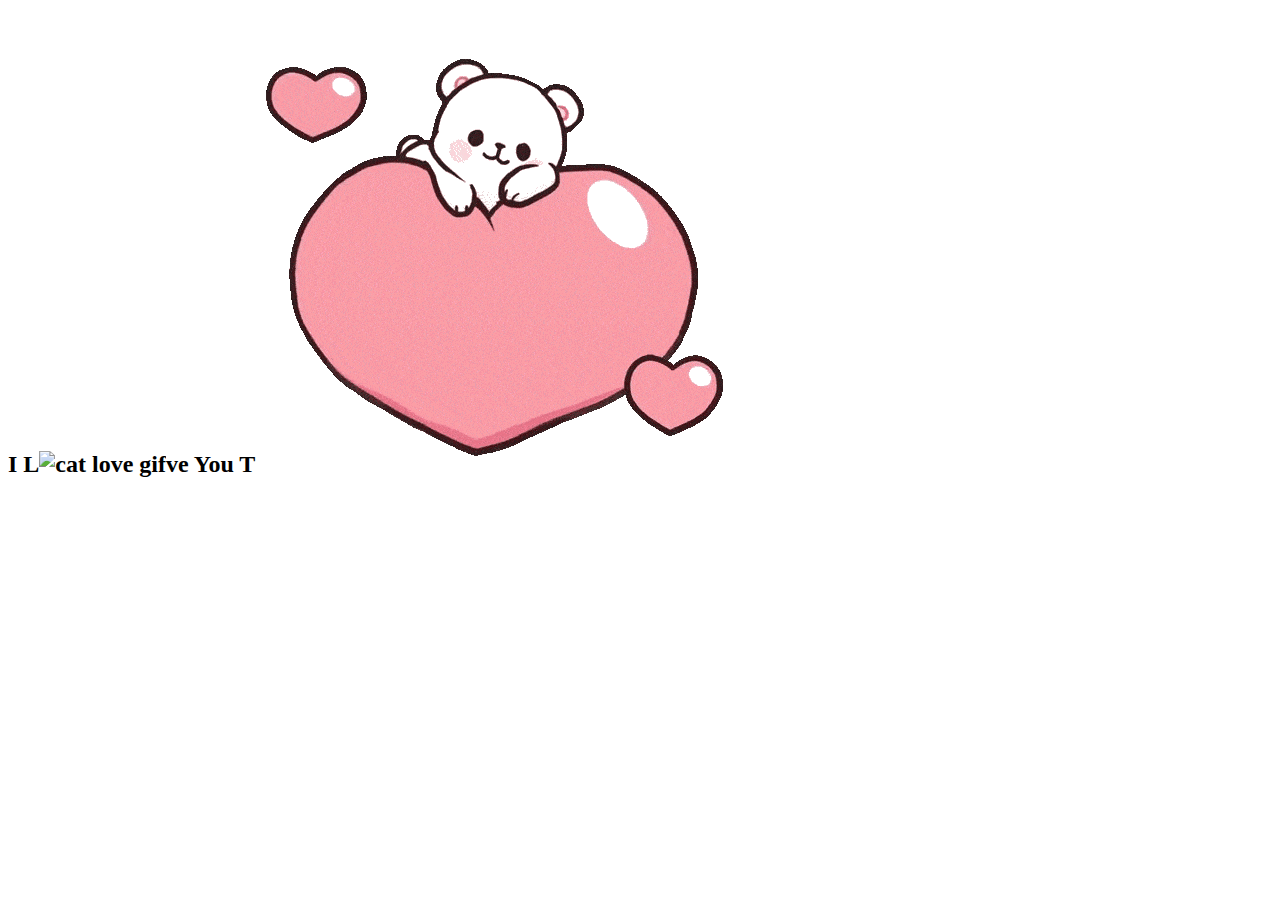
==== yes.html @ cead2b7f "Update yes.html" ====
<!doctype html>
<html>
<head>
<meta charset="utf-8">
<title>Yes Expression</title>
	<link rel="stylesheet" href="style.css">
</head>

<body>
	<div class="container">
	<div class="yes">
		<h2>I L<img src="https://github.com/KittiesCode/Love-Expression-Code/blob/main/output-onlinegiftools.gif" alt="cat love gif">ve You T<img ><img src="output-onlinegiftools.gif" alt=""></h2>
		</div>
	</div>
</body>
</html>
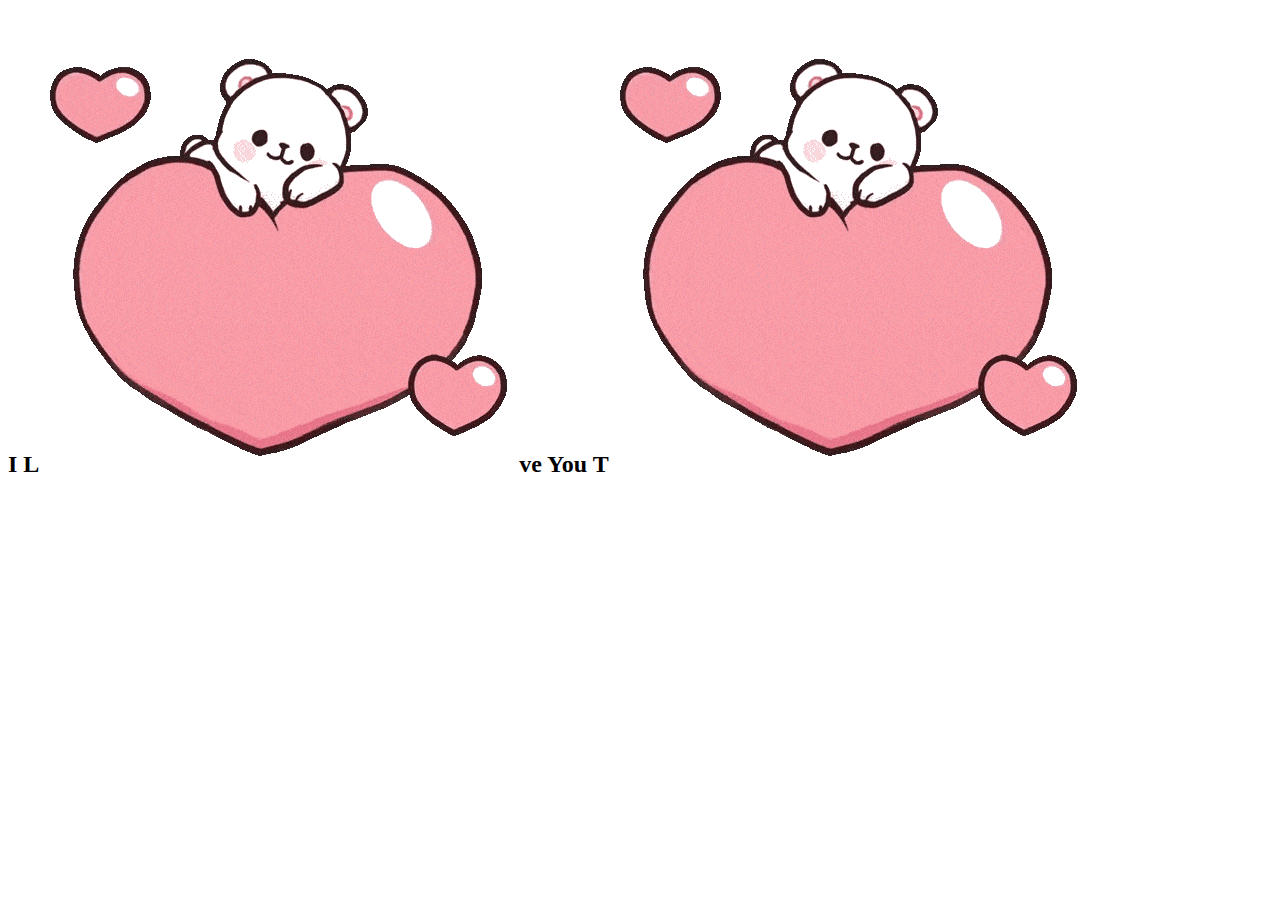
==== commit 54c83991: "Update yes.html" ====
--- a/yes.html
+++ b/yes.html
@@ -9,7 +9,7 @@
 <body>
 	<div class="container">
 	<div class="yes">
-		<h2>I L<img src="https://github.com/KittiesCode/Love-Expression-Code/blob/main/output-onlinegiftools.gif" alt="cat love gif">ve You T<img ><img src="output-onlinegiftools.gif" alt=""></h2>
+		<h2>I L<img src="output-onlinegiftools.gif" alt="">ve You T<img ><img src="output-onlinegiftools.gif" alt=""></h2>
 		</div>
 	</div>
 </body>
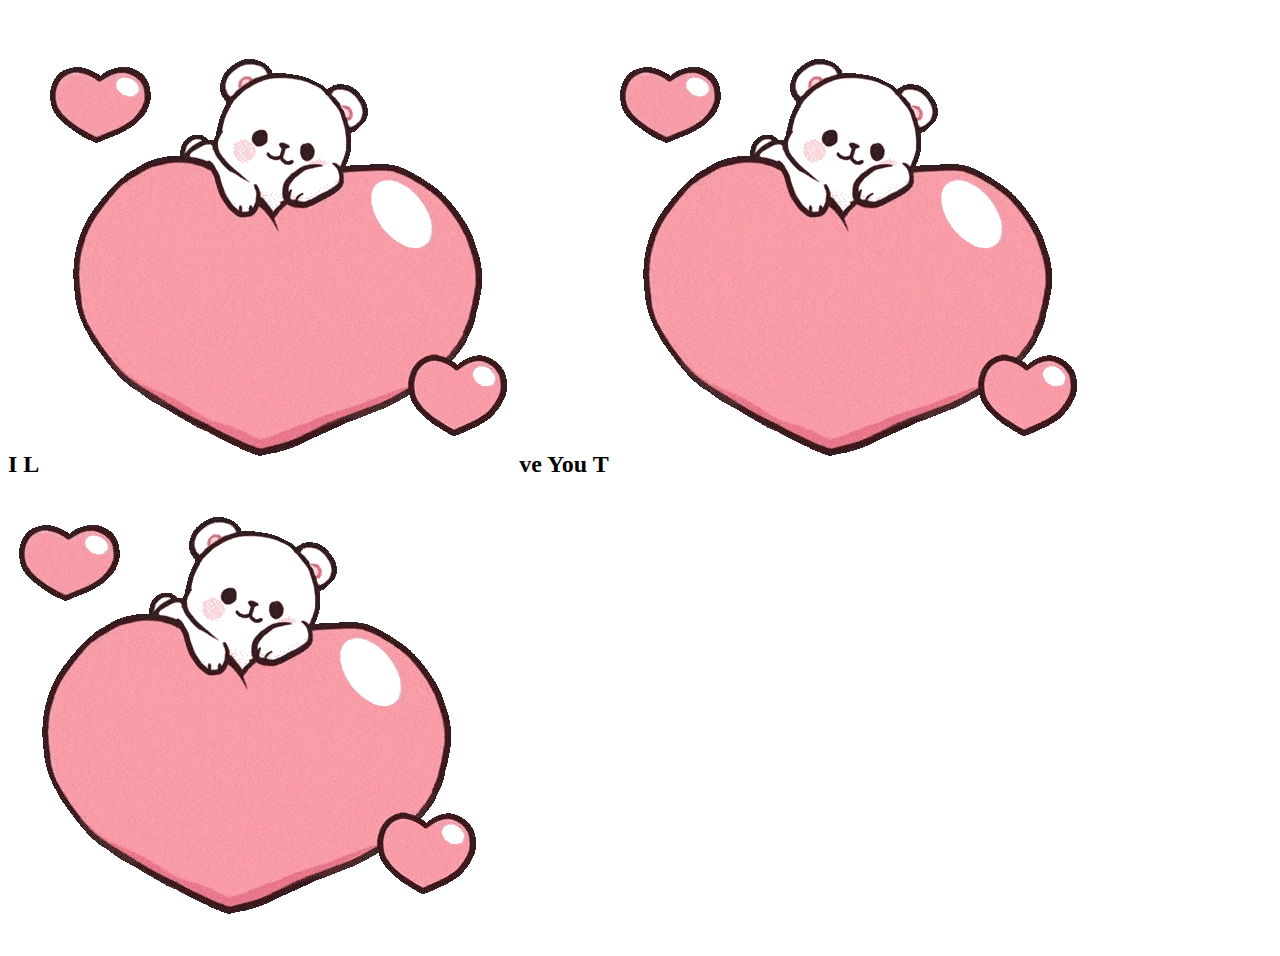
==== commit f4583b15: "blank space" ====
--- a/yes.html
+++ b/yes.html
@@ -5,11 +5,10 @@
 <title>Yes Expression</title>
 	<link rel="stylesheet" href="style.css">
 </head>
-
 <body>
 	<div class="container">
 	<div class="yes">
-		<h2>I L<img src="output-onlinegiftools.gif" alt="">ve You T<img ><img src="output-onlinegiftools.gif" alt=""></h2>
+		<h2>I L<img src="output-onlinegiftools.gif" alt="">ve You T<img src="output-onlinegiftools.gif" alt=""><img src="output-onlinegiftools.gif" alt=""></h2>
 		</div>
 	</div>
 </body>
